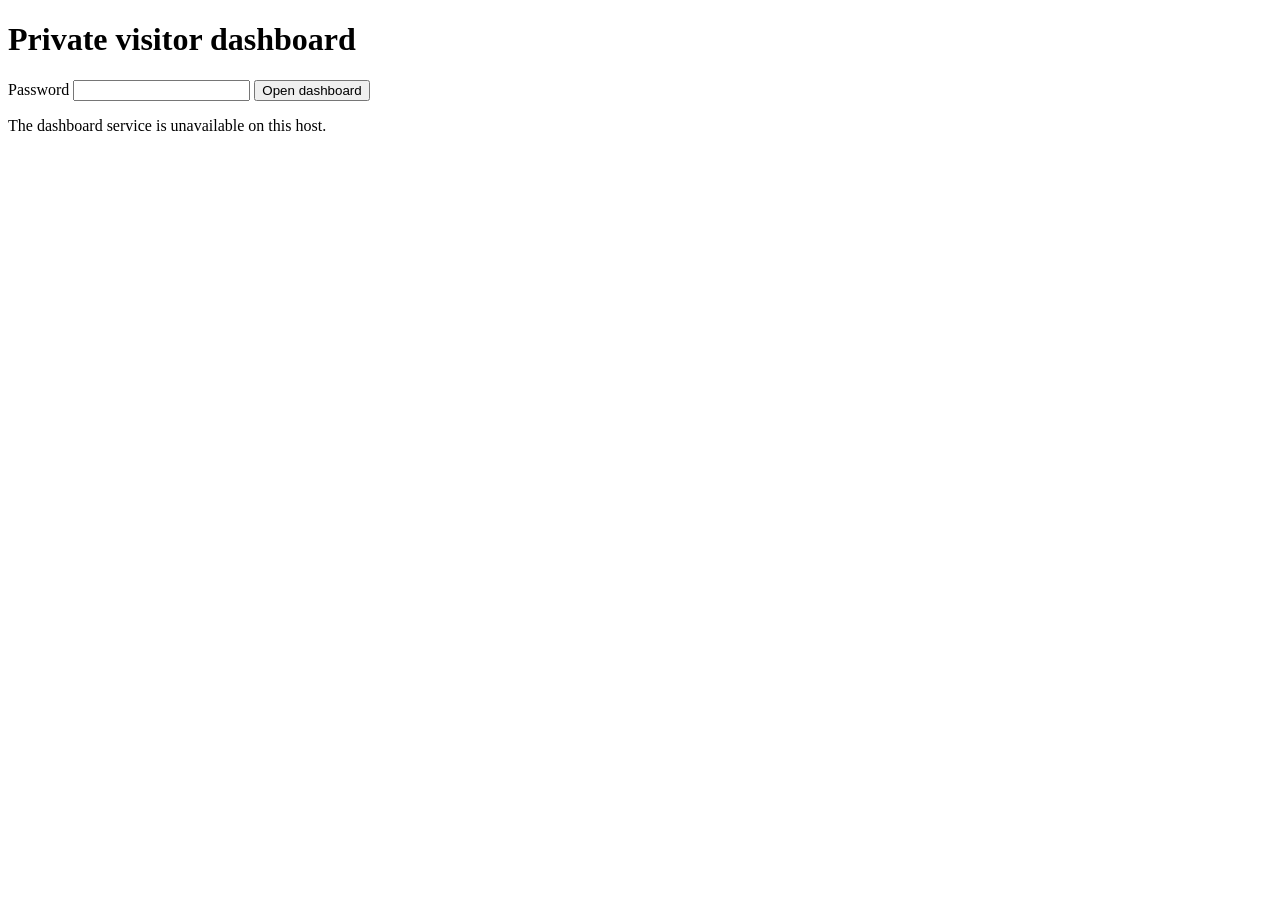
==== dashboard/index.html @ fb0f8d65 "Add a password-protected visitor dashboard and record site visits." ====
<!DOCTYPE html>
<html lang="en">
<head>
  <meta charset="utf-8">
  <meta name="viewport" content="width=device-width, initial-scale=1">
  <meta name="robots" content="noindex, nofollow">
  <title>Visitor dashboard · Ethereum Cat</title>
  <link rel="icon" href="/assets/ui/logo.png" type="image/png">
  <link rel="stylesheet" href="/dashboard/dashboard.css">
</head>
<body>
  <main class="dash" id="dashboard-main">
    <p class="status" id="checking" role="status">Checking session…</p>
    <form class="card" id="login-form" hidden>
      <h1>Private visitor dashboard</h1>
      <p id="login-notice" role="status" hidden></p>
      <label for="dashboard-password">Password</label>
      <input id="dashboard-password" type="password" autocomplete="current-password" required>
      <button class="btn" id="login-button" type="submit">Open dashboard</button>
      <p id="login-error" role="alert" hidden></p>
    </form>
    <section id="ready" hidden>
      <header class="top">
        <div>
          <p class="kicker">Ethereum Cat</p>
          <h1>Visitors</h1>
        </div>
        <button class="btn btn-quiet" id="logout" type="button">Sign out</button>
      </header>
      <p id="notice" role="status"></p>
      <form class="filters" id="filters">
        <label>Range
          <select id="range">
            <option value="today">Today</option>
            <option value="24h">24 hours</option>
            <option value="7d">7 days</option>
            <option value="all">All</option>
          </select>
        </label>
        <label><input id="bots" type="checkbox"> Bots</label>
        <label><input id="tests" type="checkbox"> Tests</label>
        <button class="btn" type="submit">Apply</button>
      </form>
      <div class="stats" id="stats"></div>
      <div class="breakdowns" id="breakdowns" aria-label="Visit breakdowns">
        <section class="breakdown card">
          <h2>By referrer</h2>
          <div class="breakdown-list" id="by-referrer"></div>
        </section>
        <section class="breakdown card">
          <h2>By country</h2>
          <div class="breakdown-list" id="by-country"></div>
        </section>
        <section class="breakdown card">
          <h2>By device</h2>
          <div class="breakdown-list" id="by-device-type"></div>
          <div class="trend-title device-detail-title">Browser detail</div>
          <div class="breakdown-list" id="by-device"></div>
        </section>
        <section class="breakdown card">
          <h2>By time <small>America/New_York</small></h2>
          <div class="breakdown-list hours" id="by-hour"></div>
          <div class="trend" id="by-trend" hidden></div>
        </section>
      </div>
      <div class="toolbar">
        <button class="btn btn-quiet" id="export" type="button">Export CSV</button>
        <label><input id="include-ips" type="checkbox" checked> Include IP addresses</label>
        <button class="btn btn-quiet" id="delete" type="button">Delete selected</button>
      </div>
      <div class="table-wrap">
        <table>
          <thead>
            <tr>
              <th></th>
              <th>When</th>
              <th>Place</th>
              <th>IP</th>
              <th>Device</th>
              <th>Path</th>
              <th>Referrer</th>
            </tr>
          </thead>
          <tbody id="visits"></tbody>
        </table>
      </div>
      <p class="pager">
        <button class="btn btn-quiet" id="prev" type="button">Previous</button>
        <span id="page-label"></span>
        <button class="btn btn-quiet" id="next" type="button">Next</button>
      </p>
      <article class="card" id="detail" hidden></article>
    </section>
  </main>
  <script src="/dashboard/dashboard.js"></script>
</body>
</html>
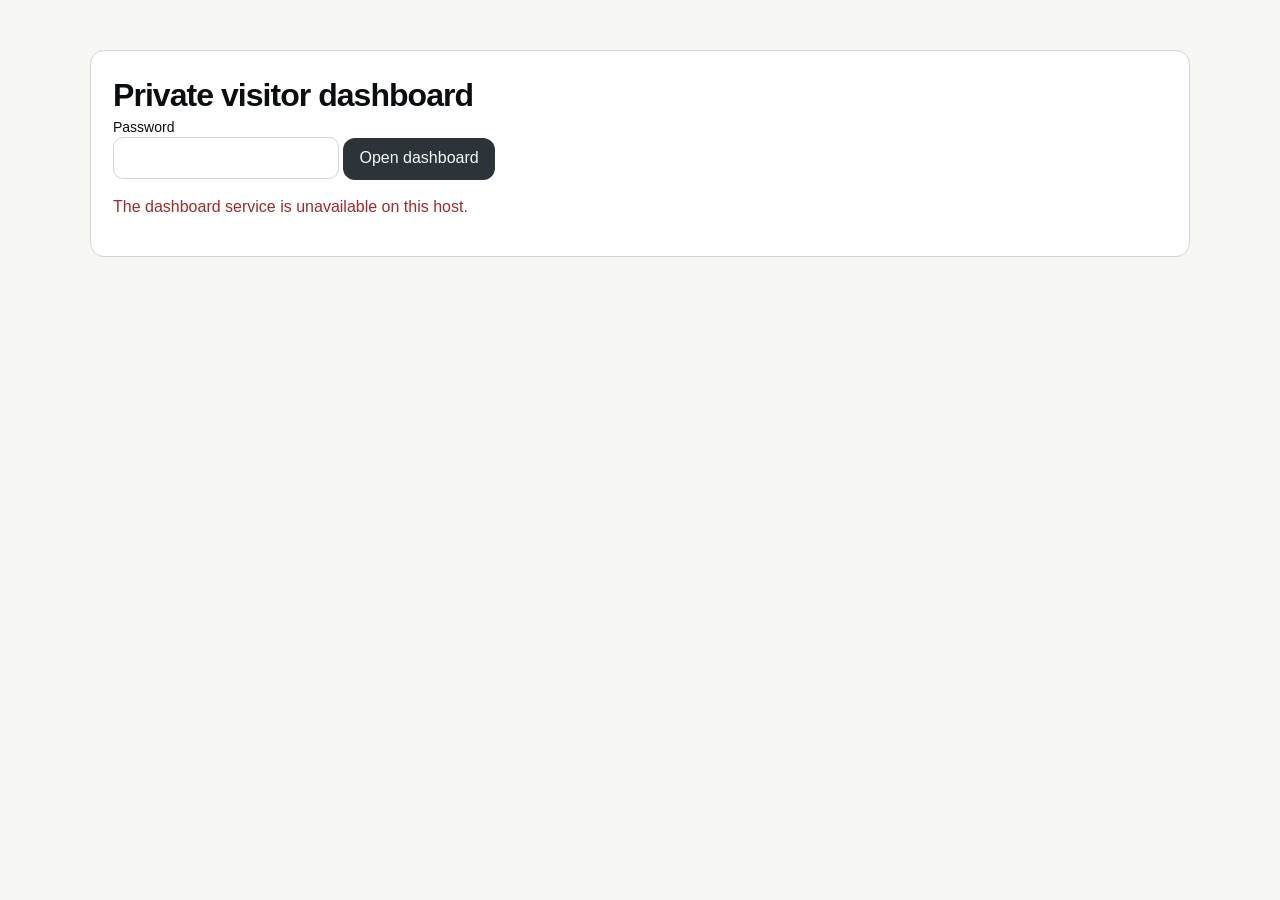
==== commit f0ad62de: "Point the public dashboard at the analytics server so sign-in and visits load." ====
--- a/dashboard/index.html
+++ b/dashboard/index.html
@@ -5,8 +5,8 @@
   <meta name="viewport" content="width=device-width, initial-scale=1">
   <meta name="robots" content="noindex, nofollow">
   <title>Visitor dashboard · Ethereum Cat</title>
-  <link rel="icon" href="/assets/ui/logo.png" type="image/png">
-  <link rel="stylesheet" href="/dashboard/dashboard.css">
+  <link rel="icon" href="../assets/ui/logo.png" type="image/png">
+  <link rel="stylesheet" href="dashboard.css?v=3">
 </head>
 <body>
   <main class="dash" id="dashboard-main">
@@ -92,6 +92,6 @@
       <article class="card" id="detail" hidden></article>
     </section>
   </main>
-  <script src="/dashboard/dashboard.js"></script>
+  <script src="dashboard.js?v=3"></script>
 </body>
 </html>
--- a/dashboard/dashboard.css
+++ b/dashboard/dashboard.css
@@ -0,0 +1,231 @@
+:root {
+  --bg: #f7f7f4;
+  --ink: #0b0e10;
+  --muted: #7c8085;
+  --rule: #d4d5d3;
+  --link: #2464db;
+}
+
+* { box-sizing: border-box; }
+
+body {
+  margin: 0;
+  background: var(--bg);
+  color: var(--ink);
+  font-family: Arial, Helvetica, sans-serif;
+  line-height: 1.4;
+}
+
+.dash {
+  width: min(1100px, calc(100% - 32px));
+  margin: 0 auto;
+  padding: 32px 0 64px;
+}
+
+h1 { margin: 0; font-size: 32px; letter-spacing: -0.03em; }
+
+.kicker {
+  margin: 0 0 6px;
+  color: var(--muted);
+  font-size: 11px;
+  font-weight: 700;
+  letter-spacing: 0.16em;
+  text-transform: uppercase;
+}
+
+.card, .filters, .stats, .table-wrap {
+  border: 1px solid var(--rule);
+  border-radius: 14px;
+  background: #fff;
+}
+
+.card { padding: 22px; margin-top: 18px; }
+
+label { display: grid; gap: 6px; font-size: 14px; }
+
+input[type="password"], select {
+  height: 42px;
+  border: 1px solid var(--rule);
+  border-radius: 10px;
+  padding: 0 12px;
+  font: inherit;
+  background: #fff;
+}
+
+.btn {
+  height: 42px;
+  border: 0;
+  border-radius: 12px;
+  padding: 0 16px;
+  background: #2c343a;
+  color: #f7f7f4;
+  font: inherit;
+  cursor: pointer;
+}
+
+.btn-quiet { background: transparent; color: var(--ink); border: 1px solid var(--rule); }
+
+.top, .toolbar, .pager, .filters {
+  display: flex;
+  align-items: center;
+  gap: 14px;
+  flex-wrap: wrap;
+}
+
+.filters, .toolbar { margin-top: 18px; }
+.filters { padding: 14px; }
+.filters label { display: flex; align-items: center; gap: 8px; }
+
+.stats {
+  display: grid;
+  grid-template-columns: repeat(4, minmax(0, 1fr));
+  gap: 1px;
+  margin-top: 18px;
+  overflow: hidden;
+  background: var(--rule);
+}
+
+.stat { padding: 16px; background: #fff; }
+.stat b { display: block; margin-top: 4px; font-size: 26px; }
+.stat span { color: var(--muted); font-size: 12px; letter-spacing: 0.08em; text-transform: uppercase; }
+
+.table-wrap { margin-top: 18px; overflow-x: auto; }
+table { width: 100%; border-collapse: collapse; font-size: 14px; }
+th, td { padding: 10px 12px; text-align: left; border-bottom: 1px solid var(--rule); vertical-align: top; }
+th { color: var(--muted); font-size: 11px; letter-spacing: 0.08em; text-transform: uppercase; }
+button.link { border: 0; background: none; color: var(--link); font: inherit; cursor: pointer; padding: 0; }
+
+#notice, #login-error { color: #9b2c2c; }
+#login-notice { color: var(--ink); }
+
+.breakdowns {
+  display: grid;
+  grid-template-columns: repeat(2, minmax(0, 1fr));
+  gap: 14px;
+  margin-top: 18px;
+}
+
+.breakdown {
+  margin-top: 0;
+  padding: 16px 18px 14px;
+  min-height: 220px;
+}
+
+.breakdown h2 {
+  margin: 0 0 12px;
+  font-size: 15px;
+  letter-spacing: -0.01em;
+}
+
+.breakdown h2 small {
+  margin-left: 6px;
+  color: var(--muted);
+  font-size: 11px;
+  font-weight: 600;
+  letter-spacing: 0.04em;
+  text-transform: uppercase;
+}
+
+.breakdown-list {
+  display: grid;
+  gap: 8px;
+}
+
+.breakdown-row {
+  display: grid;
+  grid-template-columns: minmax(0, 1fr) auto;
+  gap: 8px 12px;
+  align-items: center;
+}
+
+.breakdown-row .meta {
+  display: grid;
+  gap: 4px;
+  min-width: 0;
+}
+
+.breakdown-row .label {
+  overflow: hidden;
+  text-overflow: ellipsis;
+  white-space: nowrap;
+  font-size: 13px;
+}
+
+.breakdown-row .bar {
+  height: 6px;
+  border-radius: 999px;
+  background: #ececea;
+  overflow: hidden;
+}
+
+.breakdown-row .bar > span {
+  display: block;
+  height: 100%;
+  background: linear-gradient(90deg, #2464db, #5a8dff);
+  border-radius: inherit;
+}
+
+.breakdown-row .count {
+  color: var(--muted);
+  font-size: 12px;
+  font-variant-numeric: tabular-nums;
+  white-space: nowrap;
+}
+
+.breakdown-list.hours {
+  grid-template-columns: repeat(6, minmax(0, 1fr));
+  gap: 10px 8px;
+}
+
+.breakdown-list.hours .breakdown-row {
+  grid-template-columns: 1fr;
+  gap: 4px;
+}
+
+.breakdown-list.hours .label {
+  font-size: 11px;
+  color: var(--muted);
+}
+
+.breakdown-list.hours .count {
+  font-size: 11px;
+}
+
+.trend {
+  display: grid;
+  gap: 8px;
+  margin-top: 14px;
+  padding-top: 12px;
+  border-top: 1px solid var(--rule);
+}
+
+.trend-title, .device-detail-title {
+  color: var(--muted);
+  font-size: 11px;
+  font-weight: 700;
+  letter-spacing: 0.08em;
+  text-transform: uppercase;
+}
+
+.device-detail-title {
+  margin: 14px 0 10px;
+  padding-top: 12px;
+  border-top: 1px solid var(--rule);
+}
+
+.empty-note {
+  color: var(--muted);
+  font-size: 13px;
+}
+
+.breakdown-more {
+  margin-top: 12px;
+  width: 100%;
+  height: 36px;
+}
+
+@media (max-width: 860px) {
+  .stats { grid-template-columns: repeat(2, minmax(0, 1fr)); }
+  .breakdowns { grid-template-columns: 1fr; }
+  .breakdown-list.hours { grid-template-columns: repeat(4, minmax(0, 1fr)); }
+}
